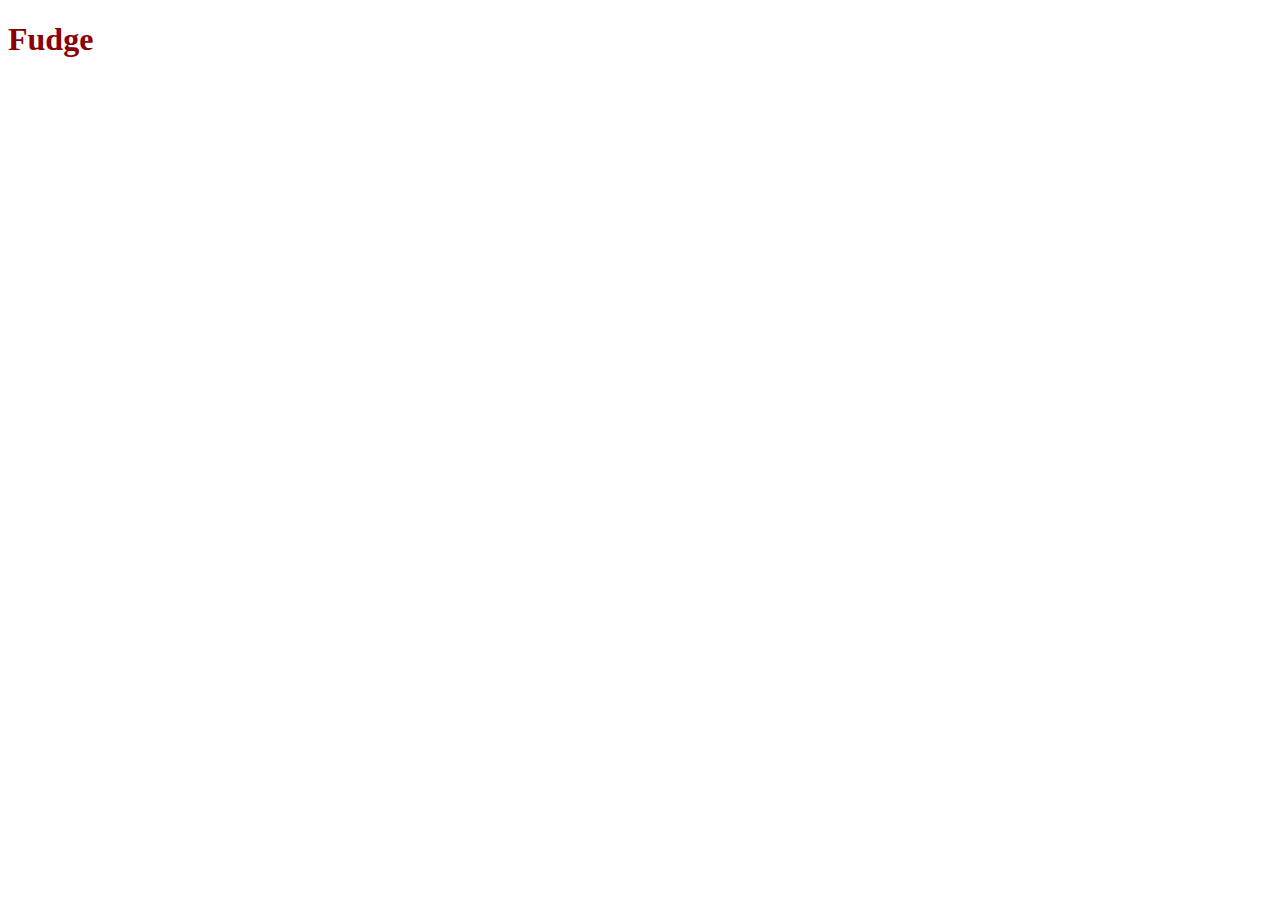
==== index.html @ 717d49bd "Updated index.html, added stylesheet" ====
<!DOCTYPE html>
<!DOCTYPE html>
<html>
<head>
	<meta charset="utf-8">
	<meta name="viewport" content="width=device-width, initial-scale=1">
	<link rel="stylesheet" type="text/css" href="stylesheet.css">
	<title>Group 21</title>
</head>
<body>
	<h1> Fudge </h1>
</body>
</html>
---- stylesheet.css ----
h1 {
	color: darkred;
}
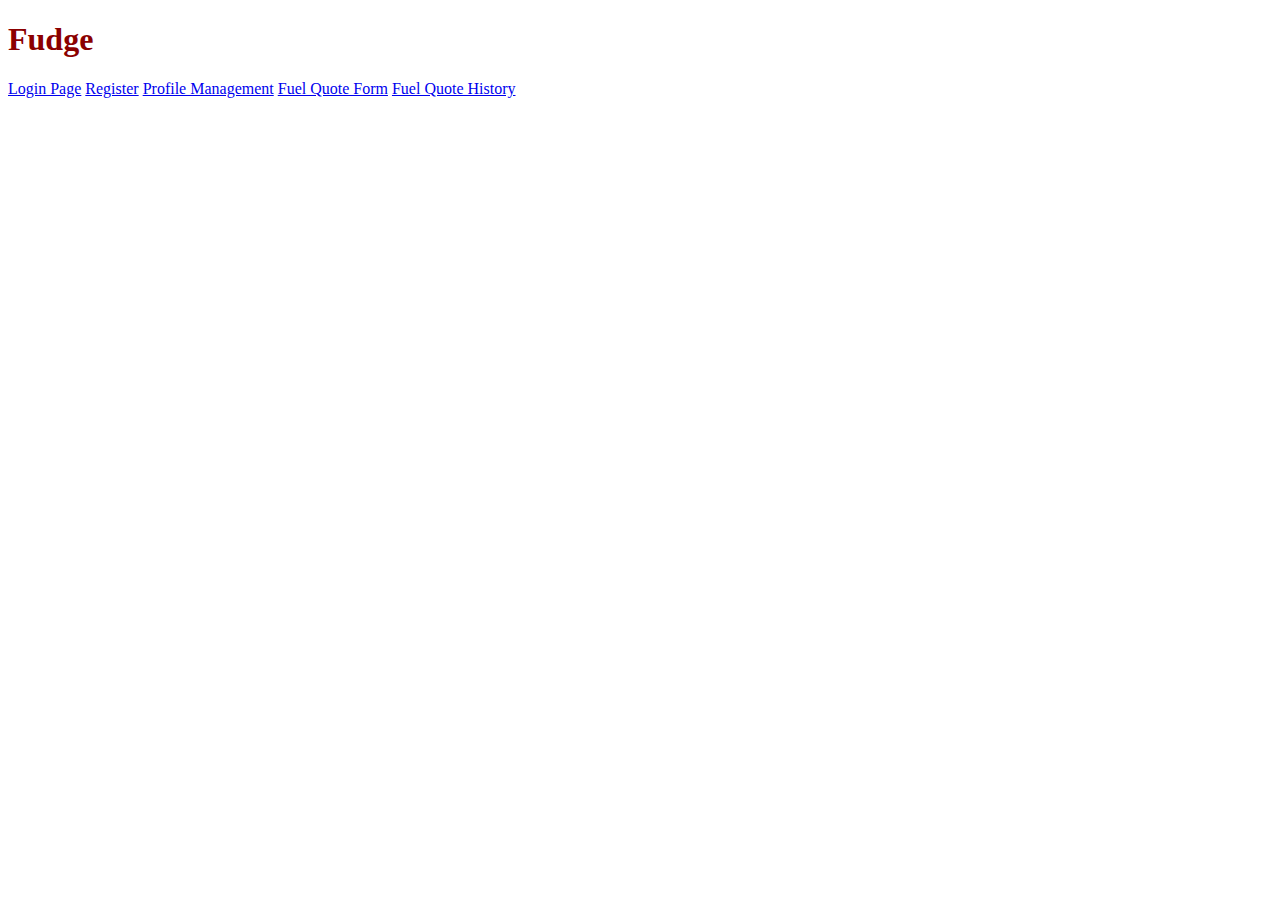
==== commit 11b4ae2f: "Expanded Website" ====
--- a/index.html
+++ b/index.html
@@ -1,4 +1,3 @@
-<!DOCTYPE html>
 <!DOCTYPE html>
 <html>
 <head>
@@ -9,5 +8,10 @@
 </head>
 <body>
 	<h1> Fudge </h1>
+	<a href="login.html">Login Page</a>
+	<a href="register.html">Register</a>
+	<a href="manage_profile.html">Profile Management</a>
+	<a href="fuel_quote.html">Fuel Quote Form</a>
+	<a href="fuel_quote_history.html">Fuel Quote History</a>
 </body>
 </html>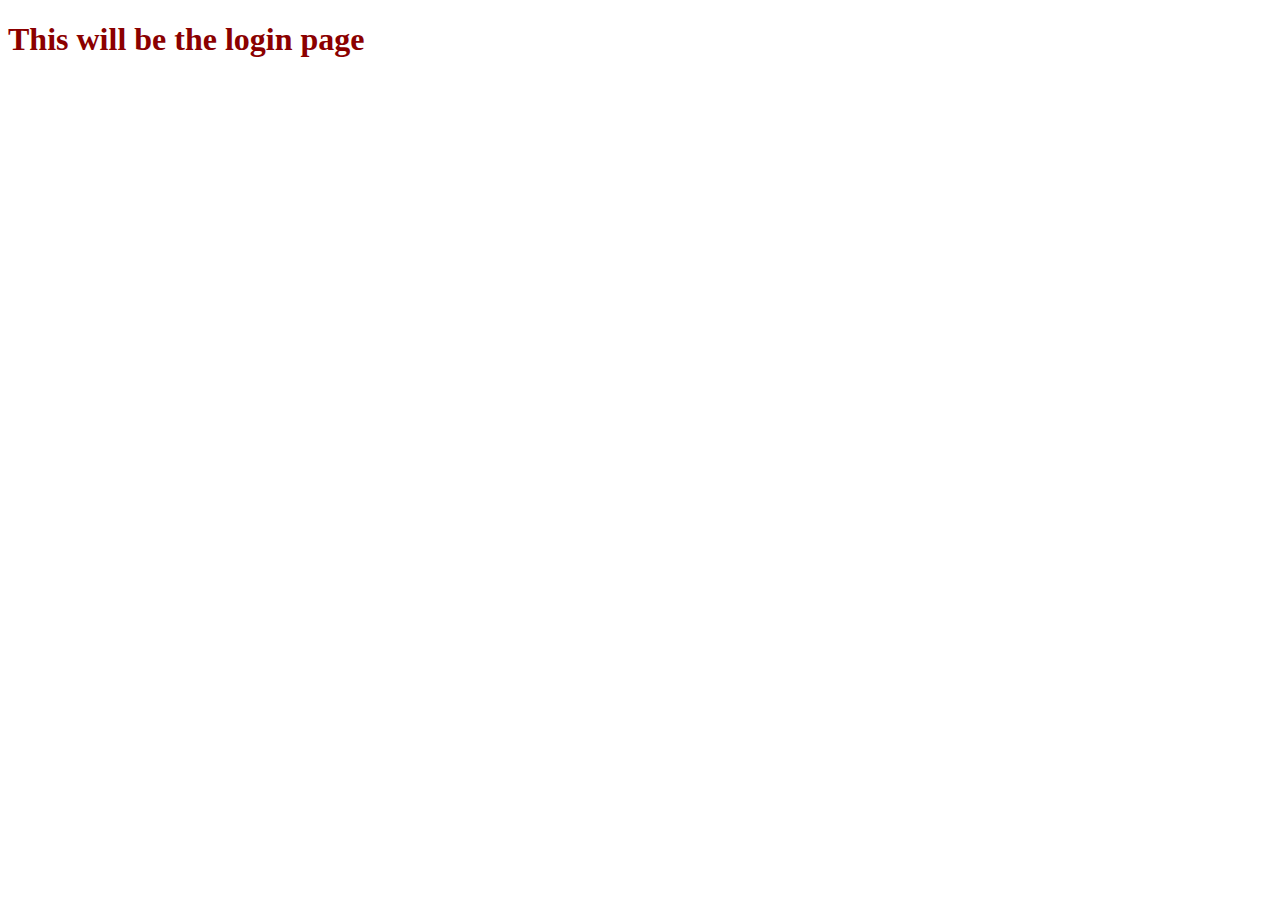
==== commit 54d0d708: "Clean up" ====
--- a/index.html
+++ b/index.html
@@ -4,14 +4,10 @@
 	<meta charset="utf-8">
 	<meta name="viewport" content="width=device-width, initial-scale=1">
 	<link rel="stylesheet" type="text/css" href="stylesheet.css">
-	<title>Group 21</title>
+	<title>Login</title>
 </head>
 <body>
-	<h1> Fudge </h1>
-	<a href="login.html">Login Page</a>
-	<a href="register.html">Register</a>
-	<a href="manage_profile.html">Profile Management</a>
-	<a href="fuel_quote.html">Fuel Quote Form</a>
-	<a href="fuel_quote_history.html">Fuel Quote History</a>
+	<h1> This will be the login page </h1>
+	
 </body>
 </html>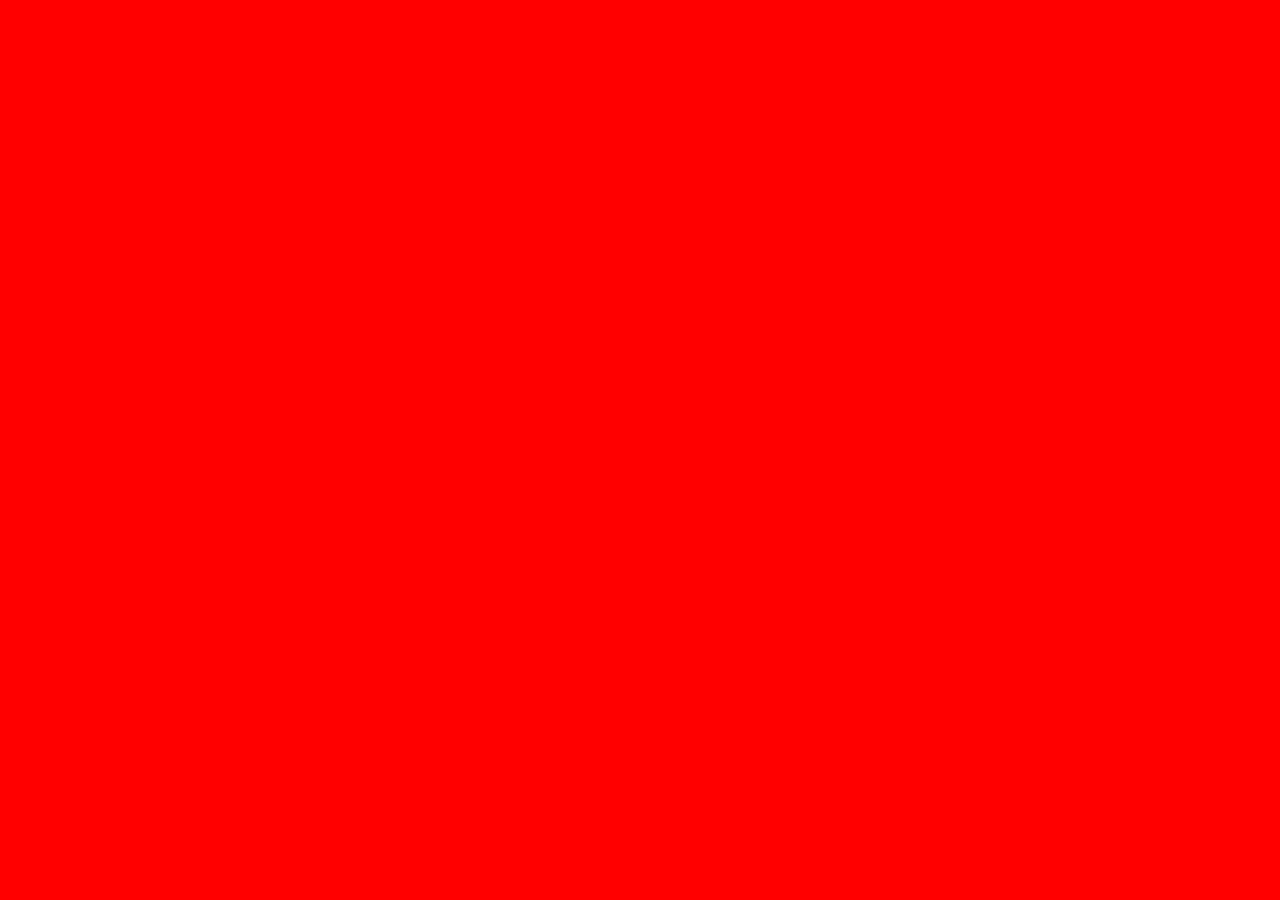
==== commit 2486008a: "Start using Sass" ====
--- a/index.html
+++ b/index.html
@@ -1,13 +1,13 @@
 <!DOCTYPE html>
-<html>
+<html lang="en">
 <head>
-	<meta charset="utf-8">
-	<meta name="viewport" content="width=device-width, initial-scale=1">
-	<link rel="stylesheet" type="text/css" href="stylesheet.css">
-	<title>Login</title>
+	<meta charset="UTF-8">
+	<meta http-equiv="X-UA-Compatible" content="IE=edge">
+	<meta name="viewport" content="width=device-width, initial-scale=1.0">
+	<title>Portfolio</title>
+	<link rel="stylesheet" href="styles/styles.css">
 </head>
 <body>
-	<h1> This will be the login page </h1>
 	
 </body>
 </html>--- a/styles/styles.css
+++ b/styles/styles.css
@@ -0,0 +1,12 @@
+* {
+  margin: 0;
+  padding: 0;
+  -webkit-box-sizing: border-box;
+          box-sizing: border-box;
+  list-style: none;
+}
+
+body {
+  background-color: red;
+}
+/*# sourceMappingURL=styles.css.map */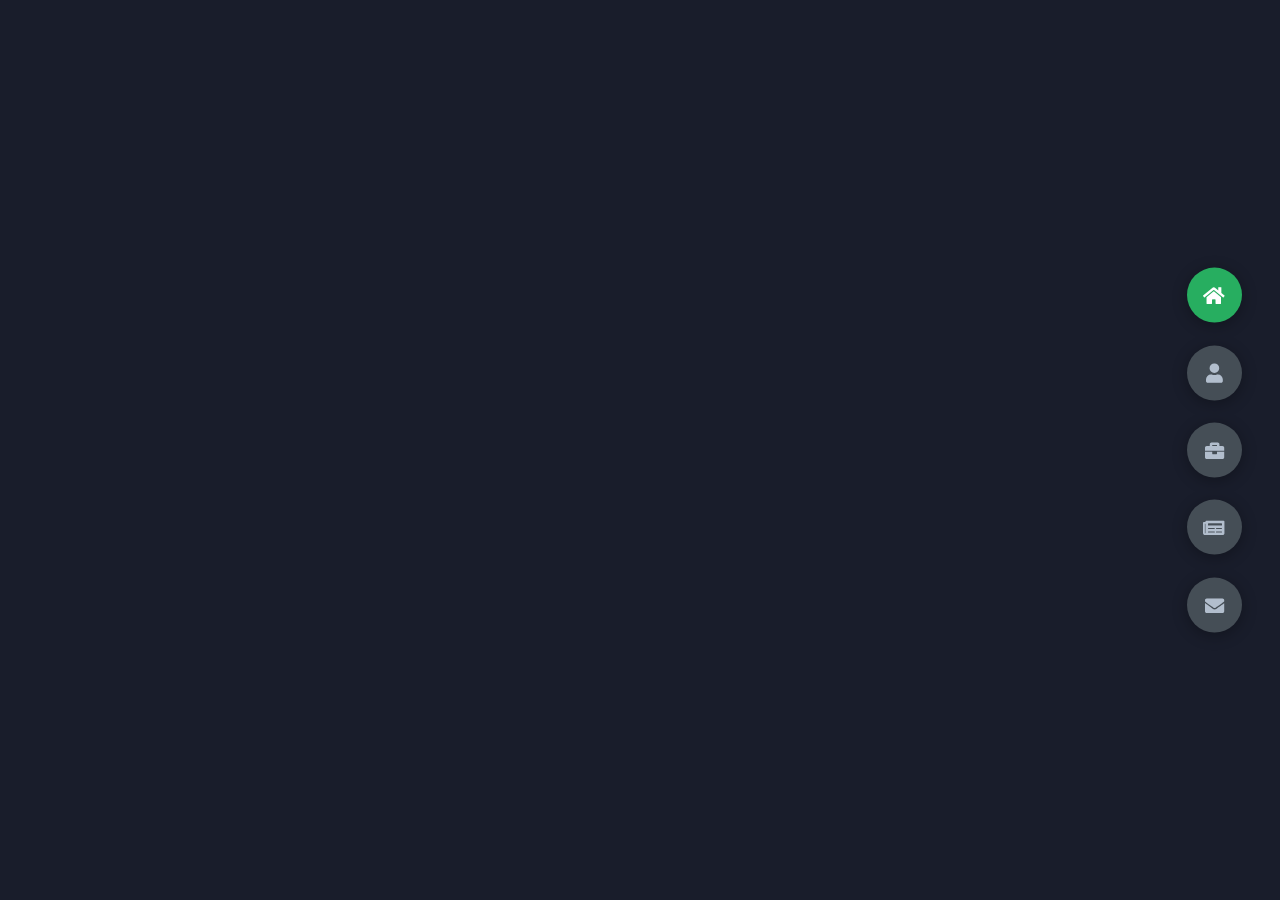
==== commit c03e8f6f: "Added controls for the navigation menu" ====
--- a/index.html
+++ b/index.html
@@ -6,8 +6,40 @@
 	<meta name="viewport" content="width=device-width, initial-scale=1.0">
 	<title>Portfolio</title>
 	<link rel="stylesheet" href="styles/styles.css">
+	<link rel="preconnect" href="https://fonts.googleapis.com">
+	<link rel="preconnect" href="https://fonts.gstatic.com" crossorigin>
+	<link rel="stylesheet" href="https://cdnjs.cloudflare.com/ajax/libs/font-awesome/5.15.4/css/all.min.css" integrity="sha512-1ycn6IcaQQ40/MKBW2W4Rhis/DbILU74C1vSrLJxCq57o941Ym01SwNsOMqvEBFlcgUa6xLiPY/NS5R+E6ztJQ==" crossorigin="anonymous" referrerpolicy="no-referrer" />
+	<link href="https://fonts.googleapis.com/css2?family=Lato:wght@700&display=swap" rel="stylesheet">
 </head>
-<body>
-	
+<body class="main-content">
+	<header class="section sec1 header active">
+		
+	</header>
+	<main>
+		<section class="section sec2 about"></section>
+		<section class="section sec3 portfolio"></section>
+		<section class="section sec4 blogs"></section>
+		<section class="section sec5 contact"></section>
+	</main>
+
+	<div class="controls">
+		<div class="control control-1 active-btn">
+			<i class="fas fa-home"></i>
+		</div>
+		<div class="control control-2 ">
+			<i class="fas fa-user"></i>
+		</div>
+		<div class="control control-3 ">
+			<i class="fas fa-briefcase"></i>
+		</div>	
+		<div class="control control-4 ">
+			<i class="fas fa-newspaper"></i>
+		</div>
+		<div class="control control-5 ">
+			<i class="fas fa-envelope"></i>
+		</div>
+	</div>
+
+	<script src="app.js"></script>
 </body>
 </html>--- a/styles/styles.css
+++ b/styles/styles.css
@@ -6,7 +6,147 @@
   list-style: none;
 }
 
+:root {
+  --color-primary: #191d2b;
+  --color-secondary: #27AE60;
+  --color-white: #FFFFFF;
+  --color-black: #000;
+  --color-grey0: #f8f8f8;
+  --color-grey-1: #dbe1e8;
+  --color-grey-2: #b2becd;
+  --color-grey-3: #6c7983;
+  --color-grey-4: #454e56;
+  --color-grey-5: #2a2e35;
+  --color-grey-6: #12181b;
+  --br-sm-2: 14px;
+  --box-shadow: 0 3px 15px rgba(0,0,0,.3);
+}
+
 body {
-  background-color: red;
+  background-color: var(--color-primary);
+  font-family: 'Lato', sans-serif;
+  font-size: 1.1rem;
+  color: var(--color-white);
+  -webkit-transition: all .4s ease-in-out;
+  transition: all .4s ease-in-out;
+}
+
+a {
+  display: inline-block;
+  text-decoration: none;
+  color: inherit;
+  font-family: inherit;
+}
+
+header {
+  height: 100vh;
+  color: var(--color-white);
+  overflow: hidden;
+}
+
+section {
+  min-height: 100vh;
+  width: 100%;
+  position: absolute;
+  left: 0;
+  top: 0;
+  padding: 3rem 18rem;
+}
+
+.section {
+  -webkit-transform: translateY(-100%) scale(0);
+          transform: translateY(-100%) scale(0);
+  -webkit-transition: all .4s ease-in-out;
+  transition: all .4s ease-in-out;
+  background-color: var(--color-primary);
+}
+
+.sec1 {
+  display: none;
+  -webkit-transform: translateY(0) scale(1);
+          transform: translateY(0) scale(1);
+}
+
+.sec2 {
+  display: none;
+  -webkit-transform: translateY(0) scale(1);
+          transform: translateY(0) scale(1);
+}
+
+.sec3 {
+  display: none;
+  -webkit-transform: translateY(0) scale(1);
+          transform: translateY(0) scale(1);
+}
+
+.sec4 {
+  display: none;
+  -webkit-transform: translateY(0) scale(1);
+          transform: translateY(0) scale(1);
+}
+
+.sec5 {
+  display: none;
+  -webkit-transform: translateY(0) scale(1);
+          transform: translateY(0) scale(1);
+}
+
+.controls {
+  position: fixed;
+  z-index: 10;
+  top: 50%;
+  right: 3%;
+  display: -webkit-box;
+  display: -ms-flexbox;
+  display: flex;
+  -webkit-box-orient: vertical;
+  -webkit-box-direction: normal;
+      -ms-flex-direction: column;
+          flex-direction: column;
+  -webkit-transform: translateY(-50%);
+          transform: translateY(-50%);
+  -webkit-box-align: center;
+      -ms-flex-align: center;
+          align-items: center;
+  -webkit-box-pack: center;
+      -ms-flex-pack: center;
+          justify-content: center;
+}
+
+.controls .active-btn {
+  background-color: var(--color-secondary) !important;
+  -webkit-transition: all .4s ease-in-out;
+  transition: all .4s ease-in-out;
+}
+
+.controls .active-btn i {
+  color: var(--color-white) !important;
+}
+
+.controls .control {
+  padding: 1rem;
+  cursor: pointer;
+  background-color: var(--color-grey-4);
+  border-radius: 50%;
+  width: 55px;
+  height: 55px;
+  display: -webkit-box;
+  display: -ms-flexbox;
+  display: flex;
+  -webkit-box-pack: center;
+      -ms-flex-pack: center;
+          justify-content: center;
+  -webkit-box-align: center;
+      -ms-flex-align: center;
+          align-items: center;
+  margin: .7rem 0;
+  -webkit-box-shadow: var(--box-shadow);
+          box-shadow: var(--box-shadow);
+}
+
+.controls i {
+  font-size: 1.2rem;
+  color: var(--color-grey-2);
+  pointer-events: none;
 }
 /*# sourceMappingURL=styles.css.map */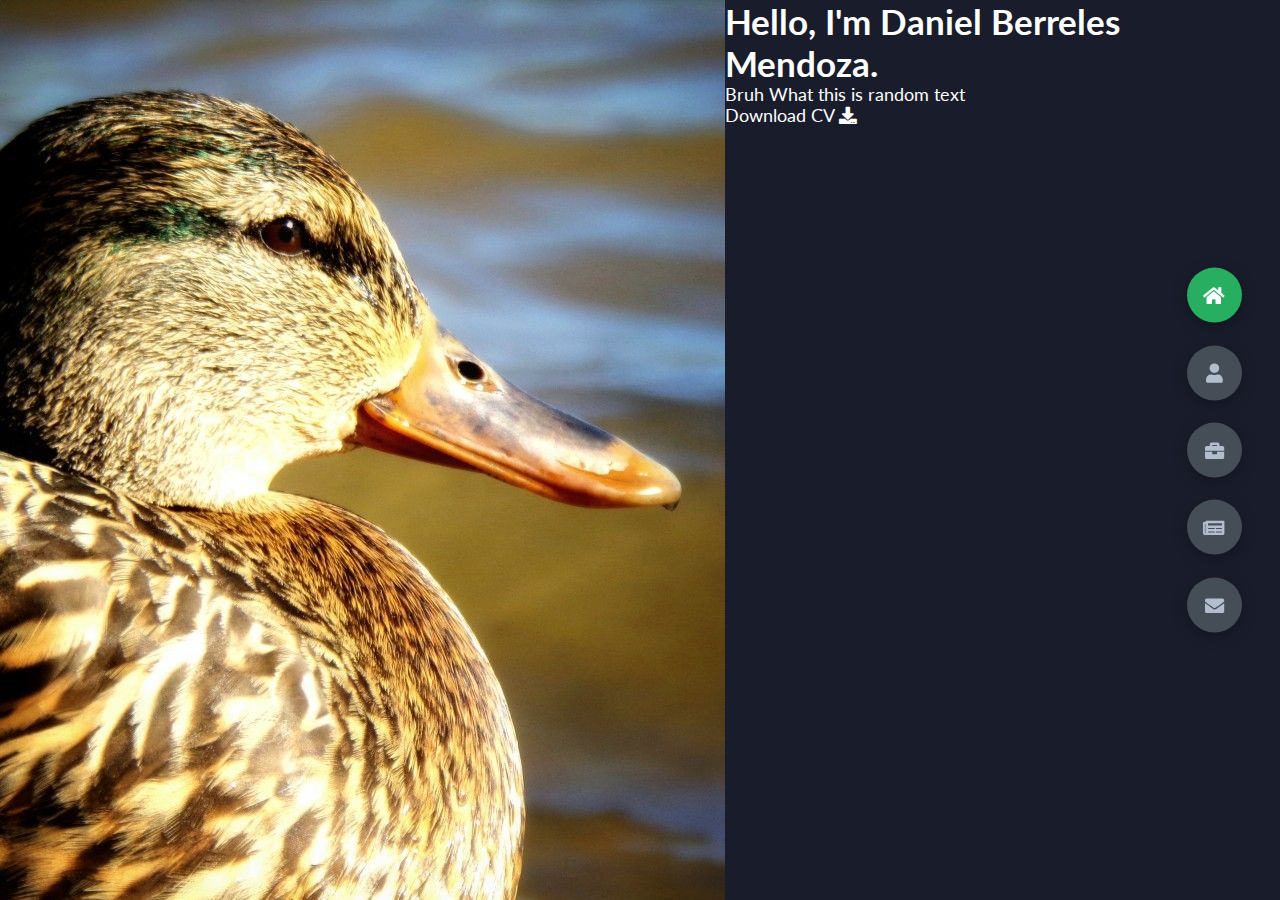
==== commit 1a15e331: "Header, Sections" ====
--- a/index.html
+++ b/index.html
@@ -12,30 +12,52 @@
 	<link href="https://fonts.googleapis.com/css2?family=Lato:wght@700&display=swap" rel="stylesheet">
 </head>
 <body class="main-content">
-	<header class="section sec1 header active">
-		
+	<header class="section sec1 header active" id="home">
+		<div class="header-content">
+			<div class="left-header">
+				<div class="header-shape"></div>
+				<div class="image">
+					<img src="duck.png" alt="">
+				</div>
+			</div>
+			<div class="right-header">
+				<h1 class="name">
+					Hello, I'm <span>Daniel Berreles Mendoza</span>.
+				</h1>
+				<p>
+					Bruh 
+					What
+					this is random text
+				</p>
+				<a href="" class="main-btn">
+					<span class="btn-text">Download CV</span>
+					<span class="btn-icon"><i class="fas fa-download"></i></span>
+				</a>
+			</div>
+		</div>
 	</header>
+
 	<main>
-		<section class="section sec2 about"></section>
-		<section class="section sec3 portfolio"></section>
-		<section class="section sec4 blogs"></section>
-		<section class="section sec5 contact"></section>
+		<section class="section sec2 about" id="about"></section>
+		<section class="section sec3 portfolio" id="portfolio"></section>
+		<section class="section sec4 blogs" id="blogs"></section>
+		<section class="section sec5 contact" id="contact"></section>
 	</main>
 
 	<div class="controls">
-		<div class="control control-1 active-btn">
+		<div class="control control-1 active-btn" data-id="home">
 			<i class="fas fa-home"></i>
 		</div>
-		<div class="control control-2 ">
+		<div class="control control-2 " data-id="about">
 			<i class="fas fa-user"></i>
 		</div>
-		<div class="control control-3 ">
+		<div class="control control-3 " data-id="portfolio">
 			<i class="fas fa-briefcase"></i>
 		</div>	
-		<div class="control control-4 ">
+		<div class="control control-4 " data-id="blogs">
 			<i class="fas fa-newspaper"></i>
 		</div>
-		<div class="control control-5 ">
+		<div class="control control-5 " data-id="contact">
 			<i class="fas fa-envelope"></i>
 		</div>
 	</div>
--- a/styles/styles.css
+++ b/styles/styles.css
@@ -89,6 +89,34 @@
   display: none;
   -webkit-transform: translateY(0) scale(1);
           transform: translateY(0) scale(1);
+}
+
+.active {
+  display: block;
+  -webkit-animation: scaleAnim 1s ease-in-out;
+          animation: scaleAnim 1s ease-in-out;
+}
+
+@-webkit-keyframes scaleAnim {
+  0% {
+    -webkit-transform: translateY(-100%) scaleY(0);
+            transform: translateY(-100%) scaleY(0);
+  }
+  100% {
+    -webkit-transform: translateY(0) scaleY(1);
+            transform: translateY(0) scaleY(1);
+  }
+}
+
+@keyframes scaleAnim {
+  0% {
+    -webkit-transform: translateY(-100%) scaleY(0);
+            transform: translateY(-100%) scaleY(0);
+  }
+  100% {
+    -webkit-transform: translateY(0) scaleY(1);
+            transform: translateY(0) scaleY(1);
+  }
 }
 
 .controls {
@@ -149,4 +177,40 @@
   color: var(--color-grey-2);
   pointer-events: none;
 }
+
+.header-content {
+  display: -ms-grid;
+  display: grid;
+  -ms-grid-columns: (1fr)[2];
+      grid-template-columns: repeat(2, 1fr);
+  height: 100%;
+}
+
+.header-content .left-header {
+  display: -webkit-box;
+  display: -ms-flexbox;
+  display: flex;
+  -webkit-box-align: center;
+      -ms-flex-align: center;
+          align-items: center;
+  position: relative;
+}
+
+.header-content .left-header .header-shape {
+  -webkit-transition: all .4s ease-in-out;
+  transition: all .4s ease-in-out;
+  width: 65%;
+  height: 100%;
+  background-color: var(--color-secondary);
+  position: absolute;
+  left: 0;
+  top: 0;
+  z-index: -1;
+  -webkit-clip-path: polygon(0 0, 50% 0, 85% 100%, 0% 100%);
+          clip-path: polygon(0 0, 50% 0, 85% 100%, 0% 100%);
+}
+
+.header-content .left-header .image {
+  border-radius: var(--br-sm-2);
+}
 /*# sourceMappingURL=styles.css.map */